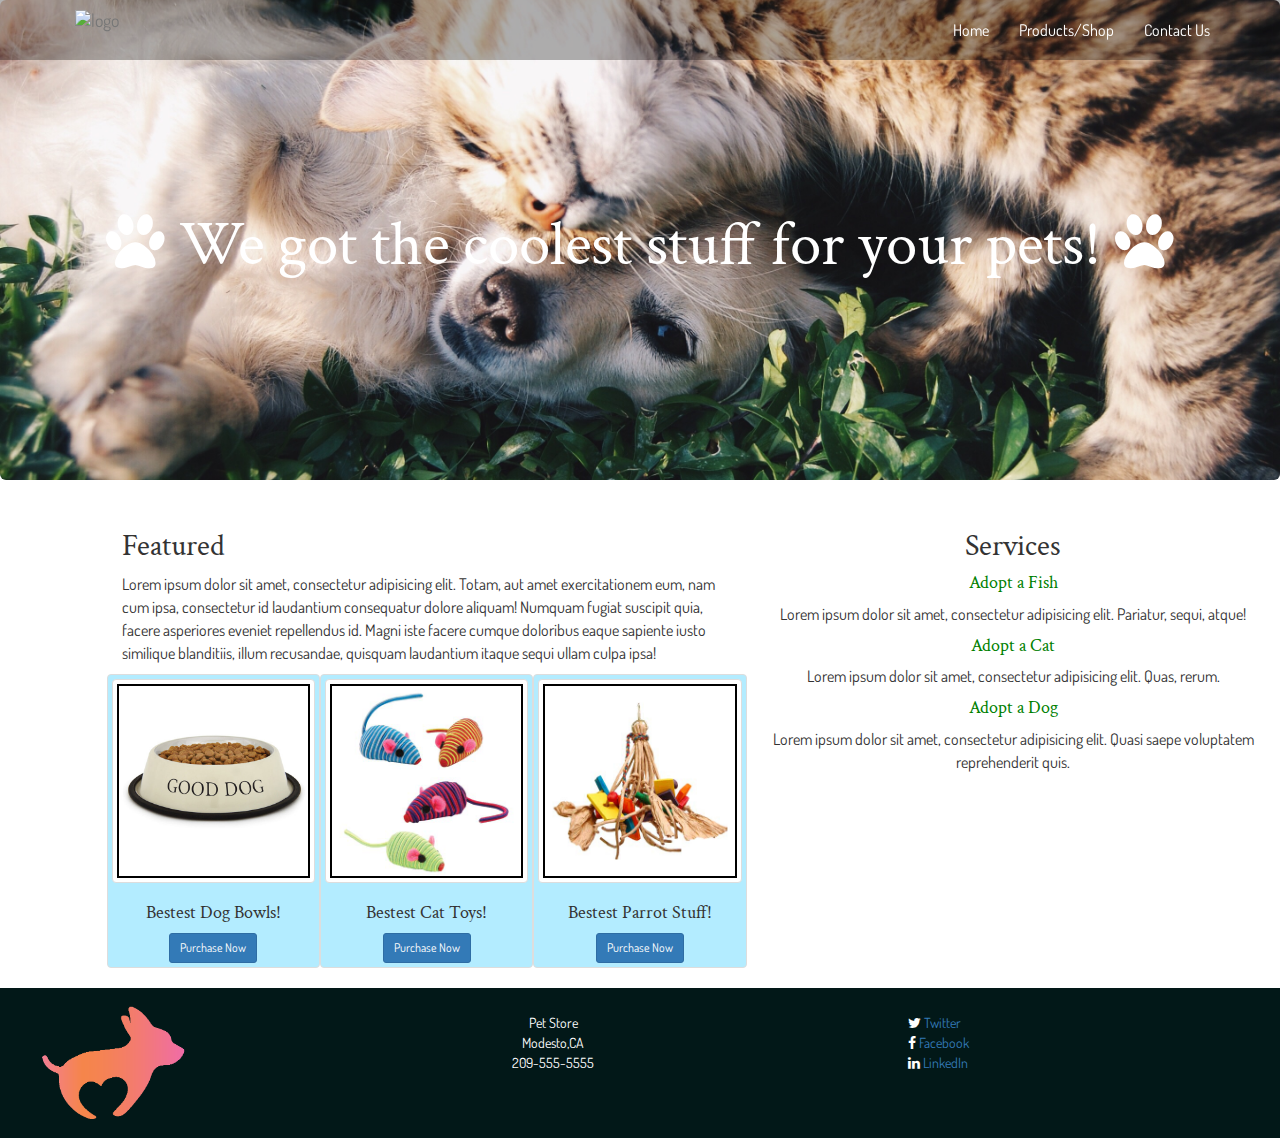
==== index.html @ 9aa6d3ea "new" ====
<!DOCTYPE html>
<html lang="en">
<head>
    <meta charset="UTF-8">
    <title>Document</title>

    <link rel="stylesheet" href="src/css/bootstrap/css/bootstrap.min.css">
    <link rel="stylesheet" href="src/css/styles.css">
    <link rel="stylesheet" href="https://maxcdn.bootstrapcdn.com/font-awesome/4.6.3/css/font-awesome.min.css" />
    <link href="https://fonts.googleapis.com/css?family=Poppins|Raleway" rel="stylesheet">
    <link href="https://fonts.googleapis.com/css?family=Crimson+Text" rel="stylesheet">
    <link href="https://fonts.googleapis.com/css?family=Dosis" rel="stylesheet">

</head>
<body class="container-fluid" data-spy="scroll" data-target=".navbar-collapse">

    <nav class="navbar navbar-default navbar-fixed-top">
      <div class="container">
          <div class="navbar-header">
            <button type="button" class="navbar-toggle collapsed" data-toggle="collapse" data-target="#bs-example-navbar-collapse-1" aria-expanded="false">
              <span class="sr-only">Toggle navigation</span>
              <span class="icon-bar"></span>
              <span class="icon-bar"></span>
              <span class="icon-bar"></span>
            </button>
              <a href="#"><img class="navbar-brand" title="logo" src="https://img.clipartfest.com/129d1e374f7147bf9f00535eaceae8f2_clipart-info-dog-png-clipart_1331-997.png" alt="logo" /></a>
          </div>
        <div class="collapse navbar-collapse" id="bs-example-navbar-collapse-1">
            <ul class="nav navbar-nav">
            <!-- <li><a href="#">Pet Store!</a></li> -->
            </ul>
          <ul class="nav navbar-nav navbar-right">
            <li><a href="index.html" title="Home">Home</a></li>
            <li><a href="products.html" title="Products">Products/Shop</a></li>
            <li><a href="contact.html" title="Get in Touch">Contact Us</a></li>
          </ul>
        </div>
      </div>
    </nav>


    <div class="row">
        <div class="jumbotron homeJumbotron">
            <div class="col-md-12 col-lg-12 col-sm-12">
                <h1 class="text-center"><span><i class="fa fa-paw" aria-hidden="true"></i></span> We got the coolest stuff for your pets! <span><i class="fa fa-paw" aria-hidden="true"></i></span></h1>
            </div>
        </div>

    </div>

    <div class="row">
        <!--=========== Featured/Home/Intro Section  ========== -->
        <div class="col-md-6 col-md-offset-1 col-sm-6 col-sm-offset-1 col-lg-6 col-lg-offset-1">
            <h2>Featured</h2>
            <p>Lorem ipsum dolor sit amet, consectetur adipisicing elit. Totam, aut amet exercitationem eum, nam cum ipsa, consectetur id laudantium consequatur dolore aliquam! Numquam fugiat suscipit quia, facere asperiores eveniet repellendus id. Magni iste facere cumque doloribus eaque sapiente iusto similique blanditiis, illum recusandae, quisquam laudantium itaque sequi ullam culpa ipsa!</p>
            <div class="row">
                <div class="col-md-4 col-sm-4 col-lg-4 thumbnail thumb">
                    <div class="thumbnail">
                        <img src="img/product1.jpg" alt="dog bowl" class="img-responsive">
                    </div>
                    <h4 class="text-center">Bestest Dog Bowls!</h4>
                    <div class="text-center"><button type="button" class="btn btn-primary btn-sm" title="Puchase this Dog Bowl Now!">Purchase Now</button></div>
                </div>
                <div class="col-md-4 col-sm-4 col-lg-4 thumbnail thumb">
                    <div class="thumbnail">
                        <img src="img/product2.jpg" alt="cat toy" class="img-responsive">
                    </div>
                    <h4 class="text-center">Bestest Cat Toys!</h4>
                    <div class="text-center"><button type="button" class="btn btn-primary btn-sm" title="Puchase this Dog Bowl Now!">Purchase Now</button></div>
                </div>
                <div class="col-md-4 col-sm-4 col-lg-4 thumbnail thumb">
                    <div class="thumbnail">
                        <img src="img/product3.jpg" alt="bird stuff" class="img-responsive">
                    </div>
                    <h4 class="text-center">Bestest Parrot Stuff!</h4>
                    <div class="text-center"><button type="button" class="btn btn-primary btn-sm" title="Puchase this Dog Bowl Now!">Purchase Now</button></div>
                </div>
            </div>
        </div>


        <!--========= Services Section ========  -->

        <div class="col-md-5 col-xs-5 col-lg-5 col-sm-5 col-xs-12 text-center services">
            <h2>Services</h2>
            <h4><a href="#">Adopt a Fish</a></h4>
            <p>Lorem ipsum dolor sit amet, consectetur adipisicing elit. Pariatur, sequi, atque!</p>
            <h4><a href="#">Adopt a Cat</a></h4>
            <p>Lorem ipsum dolor sit amet, consectetur adipisicing elit. Quas, rerum.</p>
            <h4><a href="#">Adopt a Dog</a></h4>
            <p>Lorem ipsum dolor sit amet, consectetur adipisicing elit. Quasi saepe voluptatem reprehenderit quis.</p>
        </div>
    </div>

    <footer class="row">
        <div class="col-md-2 col-sm-2 col-xs-2 col-lg-2">
            <img src="img/petstore_logo.png" class="img-responsive" alt="logo">
        </div>
        <div class="col-md-6 col-sm-6 col-xs-6 col-lg-6 text-center">
            <ul id="footerlist">
                <li>Pet Store</li>
                <li>Modesto,CA</li>
                <li>209-555-5555</li>
            </ul>
        </div>
        <div class="col-md-4">
            <ul id="footerlist">
              <li><i class="fa fa-twitter"></i><a href="#" title="Link to Our Twitter Page!"> Twitter</a></li>
              <li><i class="fa fa-facebook"></i><a href="#" title="Our Facebook Page"> Facebook</a></li>
              <li><i class="fa fa-linkedin"></i><a href="#" title="LinkedIn!"> LinkedIn</a></li>
            </ul>
        </div>
    </footer>






</body>

<script
  src="https://code.jquery.com/jquery-3.1.1.min.js"
  integrity="sha256-hVVnYaiADRTO2PzUGmuLJr8BLUSjGIZsDYGmIJLv2b8="
  crossorigin="anonymous"></script>
<script src="src/css/bootstrap/js/bootstrap.min.js"></script>




</html>
---- src/css/styles.css ----
/*MAIN STYLES*/

/*font-family: 'Raleway', sans-serif;
font-family: 'Poppins', sans-serif;*/

body, html {
    width:100%;
    font-family: 'Dosis', sans-serif;
    font-size: 16px;
}


.services a {
    color: green;
}

h1, h2, h3, h4, h5, h6 {
    font-family: 'Crimson Text', serif;

}


/*=============NAV STYLES=========*/
img.navbar-brand {
  max-height:100%;
  width:auto;
  padding:0px;
  margin-top:10px;
  padding-left: 20px;
}

.navbar-default .navbar-nav>li>a:hover {
    color: #012818;
    background-color: #9D9D9D;
    border-radius: 10px;
    padding: 10px;


}

.navbar-default {
    background-color: rgba(0, 0, 0, 0.3);
    border: none;
}

.navbar-default .navbar-nav>li>a {
    color: white;
    position: relative;
    top:5px;
}

/*==============Home Styles=========*/

.homeJumbotron {
    background: url(../../img/pet_home.jpg);
    background-size: cover;
    background-position: center center;
    height: 480px;
    margin-top: 0px;
    width:100%;
    display:flex;
    align-items: center;
}

.jumbotron h1 {
    color:white;
}

@media (max-width: 768px) {
  .services {
      width:100%;
      margin:auto;
  }
}


/*=============Featured/Product styles on homepage==========*/

.thumb {
    background-color: #B3ECFF;
}

div.thumbnail img {
    border: 2px solid black;
}

/*============== CONTACT/DOCTOR PAGE=============*/

#doctors {
    margin-top: 100px;
}

.google-maps {
    position: relative;
    padding-bottom: 75%; // This is the aspect ratio
    height: 0;
    overflow: hidden;
}
.google-maps iframe {
    position: absolute;
    top: 0;
    left: 0;
    width: 100% !important;
    height: 100% !important;
}







/*========== About Page ============*/
.about {
    margin-top: 100px;
    margin-bottom: 50px;
}

#story {
    border: 2px solid rgb(243,122,117);
    padding: 50px;
    border-radius: 30px;
    text-align: justify;
}

img.thumbnail.dude {
    background-color: rgb(243,122,117);
    float:right;
}

#aboutJumbotron {
    background-color: blue;
}



/*=====PRODUCTS PAGE=====*/


.products {
    display: flex;
    flex-wrap: wrap;
    margin-top: 75px;
    justify-content: center;
    margin:auto;
    padding:100px;
/*    background-color: #E5F9FF;*/

}


.products .thumbnail {
    border: 2px solid black;

}

.product {
    margin: 5px;
/*    background-color: #B3ECFF;*/
}

.product img {
    border:2px solid black;
    margin-top: 4px;
}

.product h4 {
    text-align: center;

}







/*===========FOOTER STYLES=======*/

footer {
    background-color: #021818;
    height:150px;
}

footer#aboutFooter {
    background-color: #021818;
    height:150px;
}


#footerlist {
    list-style: none;
    position: relative;
    top: 25px;
    color: white;
    font-size: 14px;
}
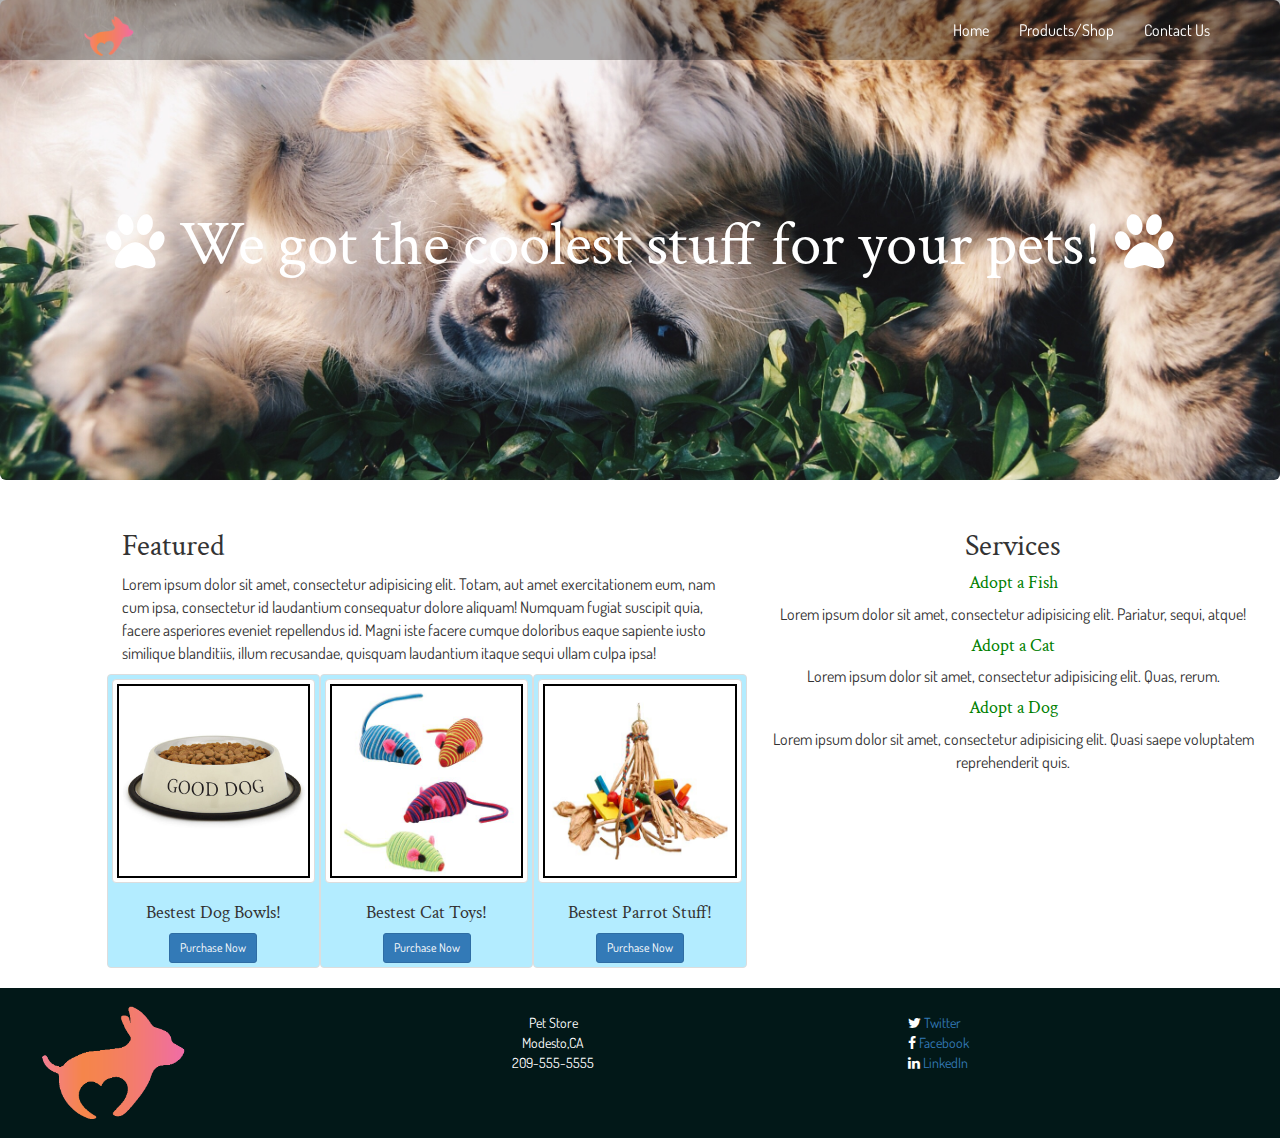
==== commit 95fad691: "logo" ====
--- a/index.html
+++ b/index.html
@@ -23,7 +23,7 @@
               <span class="icon-bar"></span>
               <span class="icon-bar"></span>
             </button>
-              <a href="#"><img class="navbar-brand" title="logo" src="https://img.clipartfest.com/129d1e374f7147bf9f00535eaceae8f2_clipart-info-dog-png-clipart_1331-997.png" alt="logo" /></a>
+              <a href="#"><img class="navbar-brand" title="logo" src="img/petstore_logo.png" alt="logo" /></a>
           </div>
         <div class="collapse navbar-collapse" id="bs-example-navbar-collapse-1">
             <ul class="nav navbar-nav">
